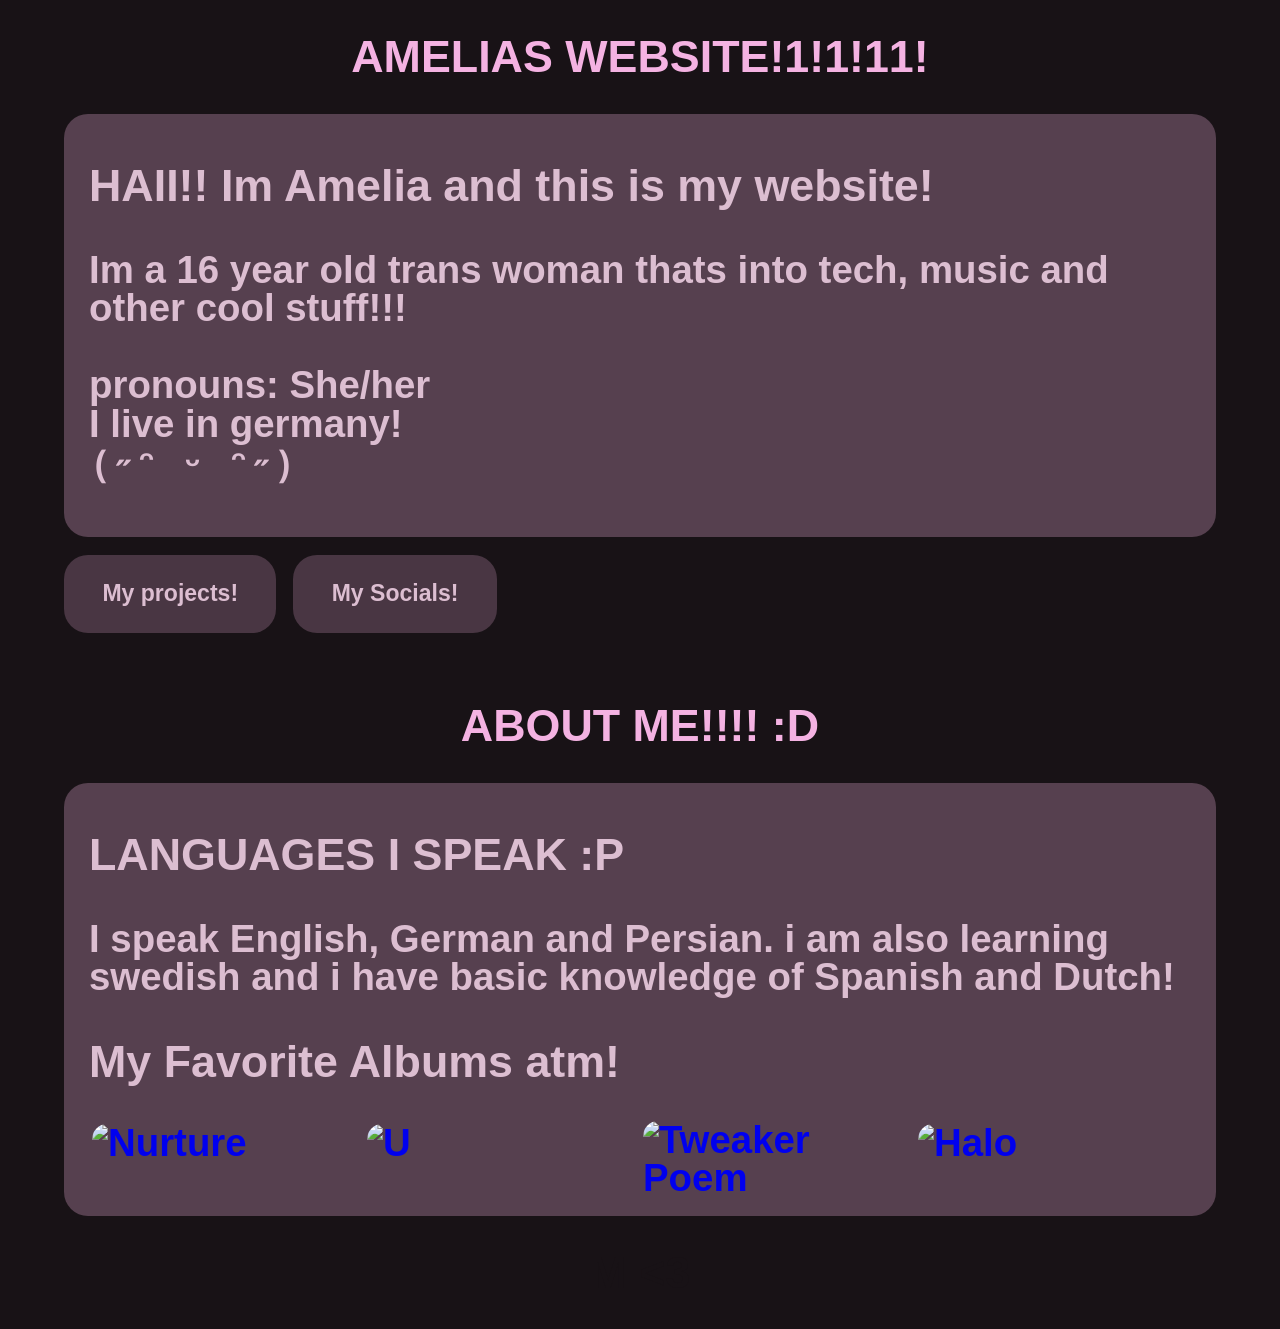
==== homepage/index.html @ c401acb7 "removed vibecoded script" ====
<!DOCTYPE html>
<meta name="viewport" content="width=device-width, initial-scale=1.0">
<meta charset="UTF-8">
<meta name="description" content="violetdoesntexists website!!!!">
<meta name="theme-color" content="#7F00FF">
<meta property="og:title" content="Amelias Website!!" />
<meta property="og:description" content="my (violetdoesntexists) website!!!!" />
<meta property="og:type" content="website" />
<head>
    <link rel="preconnect" href="https://fonts.googleapis.com">
    <link rel="preconnect" href="https://fonts.gstatic.com" crossorigin>
    <link href="https://fonts.googleapis.com/css2?family=Google+Sans+Flex:opsz,wght,GRAD,ROND@6..144,1..1000,22,78&display=swap" rel="stylesheet">
    <link href="https://fonts.googleapis.com/css2?family=Noto+Sans+Mono:wght@100..900&display=swap" rel="stylesheet">
    <link href="https://fonts.googleapis.com/css2?family=Noto+Color+Emoji&display=swap" rel="stylesheet">
    <link rel="stylesheet" href="main.css">
    <script src="main.js"></script>
    <script>
      window.va = window.va || function () { (window.vaq = window.vaq || []).push(arguments); };
    </script>
    <script defer src="/_vercel/insights/script.js"></script>
</head>
<body>
  <h1>AMELIAS WEBSITE!1!1!11!</h1>
  <div class="text-paragraphs">
  <h1 class="box">HAII!! Im Amelia and this is my website!</h1>
  <p>Im a 16 year old trans woman thats into tech, music and other cool stuff!!! <br> <br> pronouns: She/her <br> I live in germany! <br> <span class="emoticons">&#x28;&#x2F6;&#x1D54;&#x20;&#x1D55;&#x20;&#x1D54;&#x2F6;&#x29;</span></p>
  </div>
  <div class="buttons-contain">
  <br>

  <a href="projects/index.html"><button class="button">My projects!</button></a>   <a href="socials/index.html"><button class="button">My Socials!</button></a> 
  </div>
   <br>
   <br>
   <br>
  <h1> ABOUT ME!!!! :D</h1>
   <div class="text-paragraphs">
  <h1 class="box">LANGUAGES I SPEAK :P</h1>
  <p>I speak English, German and Persian. i am also learning swedish and i have basic knowledge of Spanish and Dutch!</p>
  <h1 class="box">My Favorite Albums atm!</h1>
  <div class="row">
  <div class="column">
    <a href="https://album.link/i/1894533111" class="albumlink-hover"><img src="https://cdn.hackclub.com/01a02619-85d7-7294-85c4-456554eb40ae/moa8tjbxuxd61.jpg" class="round-corners hvr-glow" alt="Nurture" style="width:75%"></a>
  </div>
  <div class="column">
    <a href="https://album.link/i/1878382378" class="albumlink-hover"><img src="https://cdn.hackclub.com/01a0261a-ed16-7113-bb11-0098aac3f6e1/a1110514802_2.jpg" class="round-corners hvr-glow" alt="U" style="width:75%"></a>
  </div>
  <div class="column">
    <a href="https://album.link/i/6778593156" class="albumlink-hover"><img src="https://cdn.hackclub.com/01a0261e-a200-7731-9ae4-56708d51f6e2/Tweaker_Poem.jpg" class="round-corners hvr-glow" alt="Tweaker Poem" style="width:75%"></a>
  </div>
  <div class="column">
    <a href="https://album.link/i/1872819106" class="albumlink-hover"++><img src="https://cdn.hackclub.com/01a02620-df2a-75d1-8760-e7640ee156e4/Tiffany_20Day-HALO.webp" class="round-corners hvr-glow" alt="Halo" style="width:75%"></a>
  </div>
</div>
</div>

  <h1 class="hidden">M &lt;&#x33;</h1>
---- homepage/main.css ----
body {
  background-color: #181216;
  margin: 0;
  height: 100%;


}

h1 {
    color: #f4b2e2;
    text-align: center;
    font-family: "Google Sans Flex", sans-serif;
    font-optical-sizing: auto;
    font-weight: 650;
    font-style: normal;
    font-size: 3.5vw;
    line-height: 1.2em;
    font-variation-settings:
        "slnt" 0,
        "wdth" 100,
        "GRAD" 45,
        "ROND" 80;
}

h1.box {
 color: #dcbed1;
 text-align: left;
}

.text-focus-in{animation:text-focus-in .7s cubic-bezier(.55,.085,.68,.53)}
@keyframes text-focus-in{0%{filter:blur(12px);opacity:0}100%{filter:blur(0);opacity:1}}

.text-paragraphs {
  background-color: #56404f;
  color: #dcbed1;
  text-align: left;
  font-family: "Google Sans Flex", sans-serif;
  font-optical-sizing: auto;
  font-weight: 650;
  font-style: normal;
  font-size: 3vw;
  line-height: 1em;
  font-variation-settings:
    "slnt" 0,
    "wdth" 100,
    "GRAD" 22,
    "ROND" 55;
  margin-left: 5%;
  margin-right: 5%;
  width: fit-content;
  height: fit-content;
  border-radius: 24px;
  padding-top: 15px;
  padding-right: 25px;
  padding-bottom: 15px;
  padding-left: 25px;
}


.emoticons {
  font-family: "Noto Sans Mono", monospace;
  font-optical-sizing: auto;
  font-weight: 650;
  font-style: normal;
  font-variation-settings:
  "wdth" 100;
  
}
.emoji-regular {
  font-family: "Noto Color Emoji", sans-serif;
  font-weight: 400;
  font-style: normal;
}

.button {
  background-color: #493643;
  border: none;
  color: #dcbed1;
  padding: 2vw 3vw;
  text-align: center;
  text-decoration: none;
  font-size: 1.8vw;
  cursor: pointer;
  border-radius: 24px;
  font-family: "Google Sans Flex", sans-serif;
  font-optical-sizing: auto;
  font-weight: 650;
  font-style: normal;
  font-variation-settings:
    "slnt" 0,
    "wdth" 100,
    "GRAD" 22,
    "ROND" 80;
  margin-right: 1vw;
  cursor: url('data:image/svg+xml,<svg xmlns="http://www.w3.org/2000/svg" width="48" height="48" viewBox="0 0 24 24"><g fill="%23000"><path d="M18 7c-3 0-5.5-1.5-9 2s-2 6-2 9c0 5 4.1 5.63 6 5 3-1 1-3 4-6s5-1 6-4c.63-1.9 0-6-5-6Z"></path><circle cx="8.2" cy="4" r="2"></circle><circle cx="4" cy="8.2" r="2"></circle><circle cx="14" cy="3" r="2"></circle><circle cx="3" cy="14" r="2"></circle></g></svg>'), auto;
}

.buttons-contain {
  display: inline-block;
  margin-right: 5%;
  margin-left: 5%;
}
.background {
    background-color: #181216;
    height: 100vh; 
    background-size: cover;
    background-position: center;
}

.hidden {
 color: #181216;
}

.paragraph-countries {
  font-size: 2.5vw;
}

/* Three image containers (use 25% for four, and 50% for two, etc) */
.column {
  float: left;
  width: 15%;
  padding: 2.5px;
}

/* Clear floats after image containers */
.row::after {
  content: "";
  clear: both;
  display: table;
}

 .row {
  display: flex;
}

.column {
  flex: 15%;
  padding: 2.5px;
}

@media screen and (max-width: 500px) {
  .column {
    width: 100%;
  }
}

.albumlink-hover {
cursor: url('data:image/svg+xml,<svg xmlns="http://www.w3.org/2000/svg" width="48" height="48" viewBox="0 0 24 24"><g fill="%23000"><path d="M18 7c-3 0-5.5-1.5-9 2s-2 6-2 9c0 5 4.1 5.63 6 5 3-1 1-3 4-6s5-1 6-4c.63-1.9 0-6-5-6Z"></path><circle cx="8.2" cy="4" r="2"></circle><circle cx="4" cy="8.2" r="2"></circle><circle cx="14" cy="3" r="2"></circle><circle cx="3" cy="14" r="2"></circle></g></svg>'), auto;
}

/* Round Corners */
.round-corners {
   border-radius: 0.4em;
}

.hvr-glow {
  display: inline-block;
  vertical-align: middle;
  -webkit-transform: perspective(1px) translateZ(0);
  transform: perspective(1px) translateZ(0);
  box-shadow: 0 0 1px rgba(0, 0, 0, 0);
  -webkit-transition-duration: 0.3s;
  transition-duration: 0.3s;
  -webkit-transition-property: box-shadow;
  transition-property: box-shadow;
}
.hvr-glow:hover, .hvr-glow:focus, .hvr-glow:active {
  box-shadow: 0 0 8px rgba(0, 0, 0, 0.6);
}
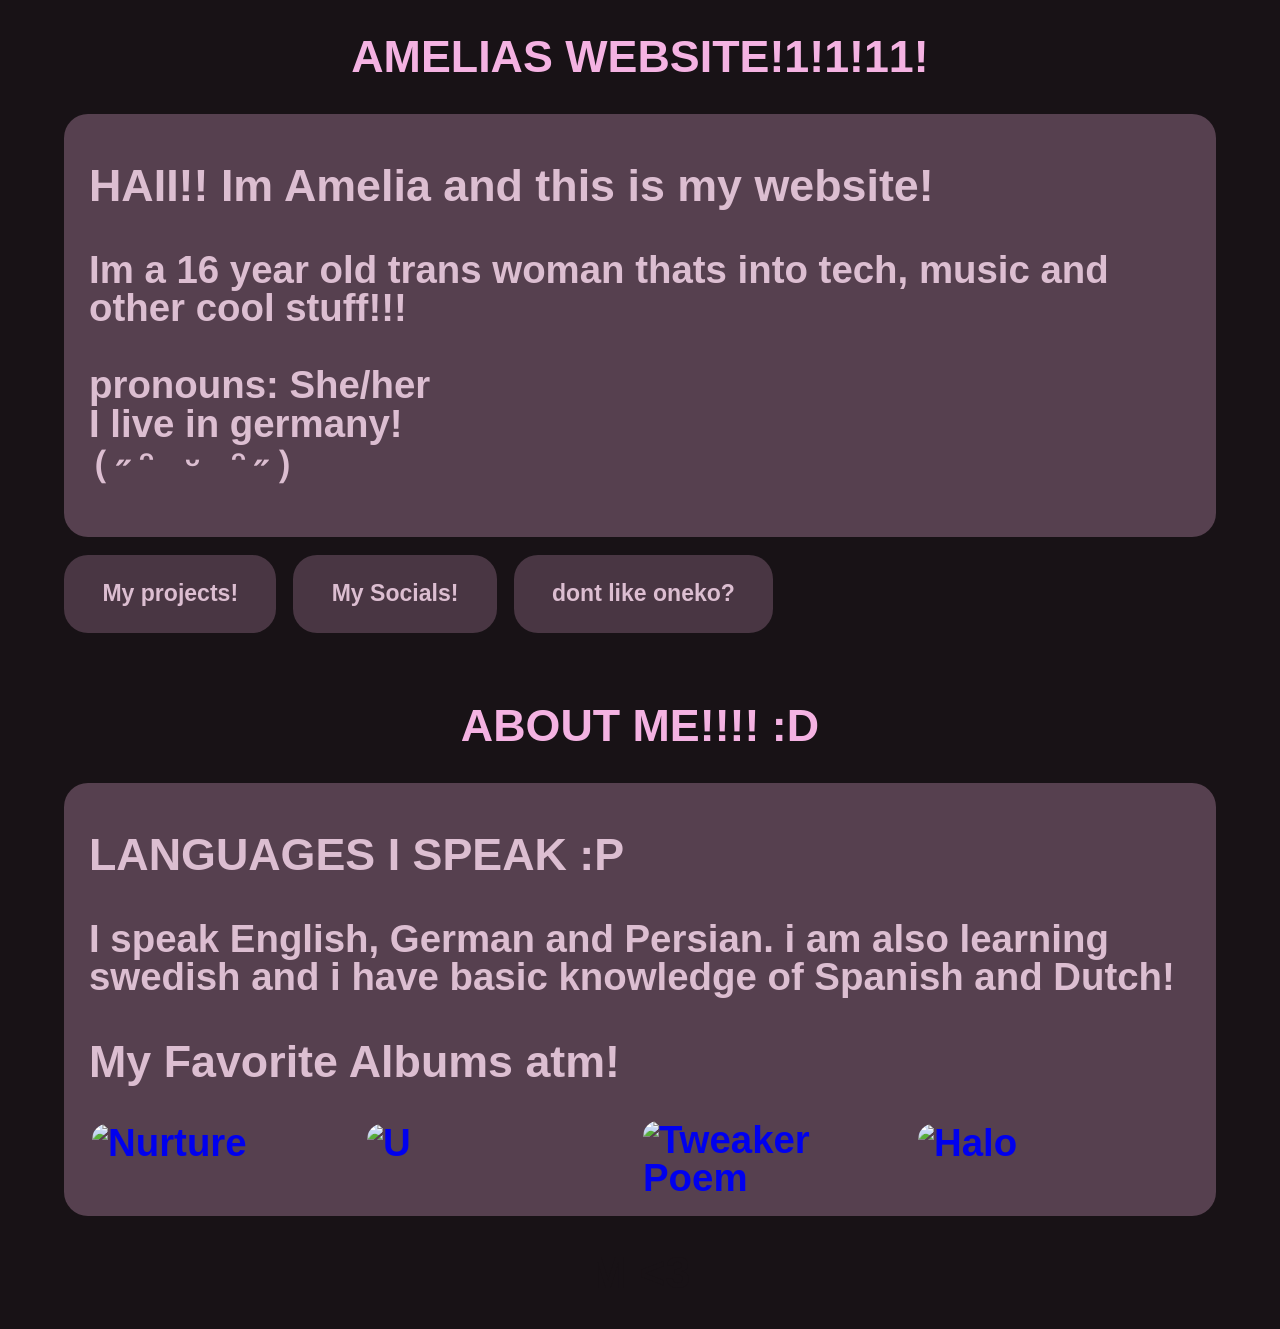
==== commit 43c5920c: "quick fix" ====
--- a/homepage/index.html
+++ b/homepage/index.html
@@ -13,13 +13,13 @@
     <link href="https://fonts.googleapis.com/css2?family=Noto+Sans+Mono:wght@100..900&display=swap" rel="stylesheet">
     <link href="https://fonts.googleapis.com/css2?family=Noto+Color+Emoji&display=swap" rel="stylesheet">
     <link rel="stylesheet" href="main.css">
-    <script src="main.js"></script>
     <script>
       window.va = window.va || function () { (window.vaq = window.vaq || []).push(arguments); };
     </script>
     <script defer src="/_vercel/insights/script.js"></script>
 </head>
 <body>
+  <script src="neko.js"></script>
   <h1>AMELIAS WEBSITE!1!1!11!</h1>
   <div class="text-paragraphs">
   <h1 class="box">HAII!! Im Amelia and this is my website!</h1>
@@ -28,7 +28,7 @@
   <div class="buttons-contain">
   <br>
 
-  <a href="projects/index.html"><button class="button">My projects!</button></a>   <a href="socials/index.html"><button class="button">My Socials!</button></a> 
+  <a href="projects/index.html"><button class="button">My projects!</button></a>   <a href="socials/index.html"><button class="button">My Socials!</button></a> <a href="noneko/index.html"><button class="button">dont like oneko?</button></a>
   </div>
    <br>
    <br>
--- a/homepage/main.css
+++ b/homepage/main.css
@@ -32,6 +32,7 @@
 @keyframes text-focus-in{0%{filter:blur(12px);opacity:0}100%{filter:blur(0);opacity:1}}
 
 .text-paragraphs {
+  text-decoration: none;
   background-color: #56404f;
   color: #dcbed1;
   text-align: left;
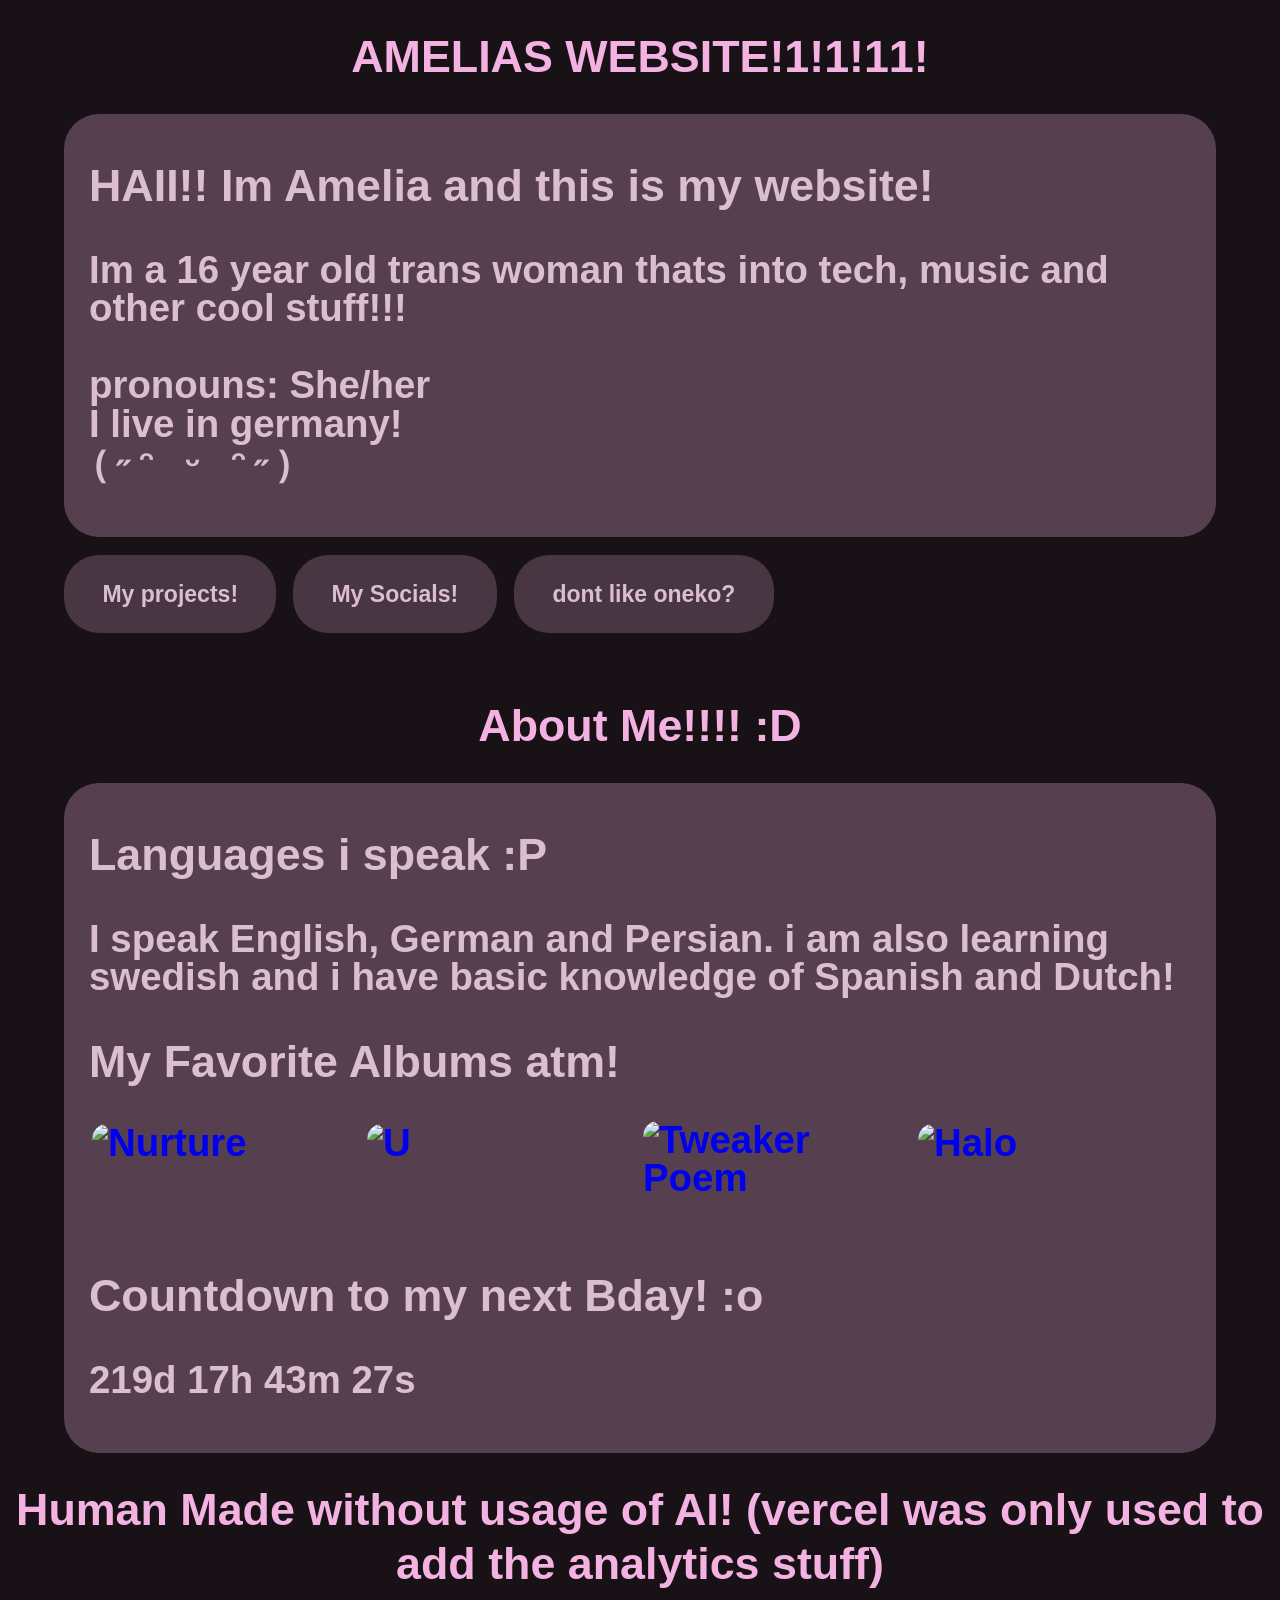
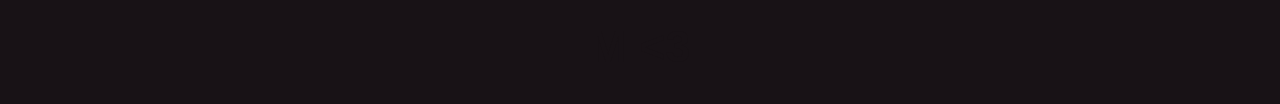
==== commit 5bfa8a1b: "added stuff" ====
--- a/homepage/index.html
+++ b/homepage/index.html
@@ -17,6 +17,7 @@
       window.va = window.va || function () { (window.vaq = window.vaq || []).push(arguments); };
     </script>
     <script defer src="/_vercel/insights/script.js"></script>
+    <script src="main.js"></script>
 </head>
 <body>
   <script src="neko.js"></script>
@@ -28,14 +29,14 @@
   <div class="buttons-contain">
   <br>
 
-  <a href="projects/index.html"><button class="button">My projects!</button></a>   <a href="socials/index.html"><button class="button">My Socials!</button></a> <a href="noneko/index.html"><button class="button">dont like oneko?</button></a>
+  <a href="projects/index.html"><button class="button hvr-glow">My projects!</button></a>   <a href="socials/index.html"><button class="button hvr-glow">My Socials!</button></a> <a href="noneko/index.html"><button class="button hvr-glow">dont like oneko?</button></a>
   </div>
    <br>
    <br>
    <br>
-  <h1> ABOUT ME!!!! :D</h1>
+  <h1> About Me!!!! :D</h1>
    <div class="text-paragraphs">
-  <h1 class="box">LANGUAGES I SPEAK :P</h1>
+  <h1 class="box">Languages i speak :P</h1>
   <p>I speak English, German and Persian. i am also learning swedish and i have basic knowledge of Spanish and Dutch!</p>
   <h1 class="box">My Favorite Albums atm!</h1>
   <div class="row">
@@ -49,9 +50,13 @@
     <a href="https://album.link/i/6778593156" class="albumlink-hover"><img src="https://cdn.hackclub.com/01a0261e-a200-7731-9ae4-56708d51f6e2/Tweaker_Poem.jpg" class="round-corners hvr-glow" alt="Tweaker Poem" style="width:75%"></a>
   </div>
   <div class="column">
-    <a href="https://album.link/i/1872819106" class="albumlink-hover"++><img src="https://cdn.hackclub.com/01a02620-df2a-75d1-8760-e7640ee156e4/Tiffany_20Day-HALO.webp" class="round-corners hvr-glow" alt="Halo" style="width:75%"></a>
+    <a href="https://album.link/i/1872819106" class="albumlink-hover"><img src="https://cdn.hackclub.com/01a02620-df2a-75d1-8760-e7640ee156e4/Tiffany_20Day-HALO.webp" class="round-corners hvr-glow" alt="Halo" style="width:75%"></a> 
   </div>
+  </div>
+  <br>
+  <h1 class="box">Countdown to my next Bday! :o</h1>
+  <p id="bday">loading...</p>
+  <h1 class="box"></h1>
 </div>
-</div>
-
+  <h1>Human Made without usage of AI! (vercel was only used to add the analytics stuff)</h1>
   <h1 class="hidden">M &lt;&#x33;</h1>
--- a/homepage/main.css
+++ b/homepage/main.css
@@ -51,7 +51,7 @@
   margin-right: 5%;
   width: fit-content;
   height: fit-content;
-  border-radius: 24px;
+  border-radius: 35px;
   padding-top: 15px;
   padding-right: 25px;
   padding-bottom: 15px;
@@ -83,7 +83,7 @@
   text-decoration: none;
   font-size: 1.8vw;
   cursor: pointer;
-  border-radius: 24px;
+  border-radius: 35px;
   font-family: "Google Sans Flex", sans-serif;
   font-optical-sizing: auto;
   font-weight: 650;
@@ -167,5 +167,5 @@
   transition-property: box-shadow;
 }
 .hvr-glow:hover, .hvr-glow:focus, .hvr-glow:active {
-  box-shadow: 0 0 8px rgba(0, 0, 0, 0.6);
+  box-shadow: 0 0 10px rgba(0, 0, 0, 0.6);
 }
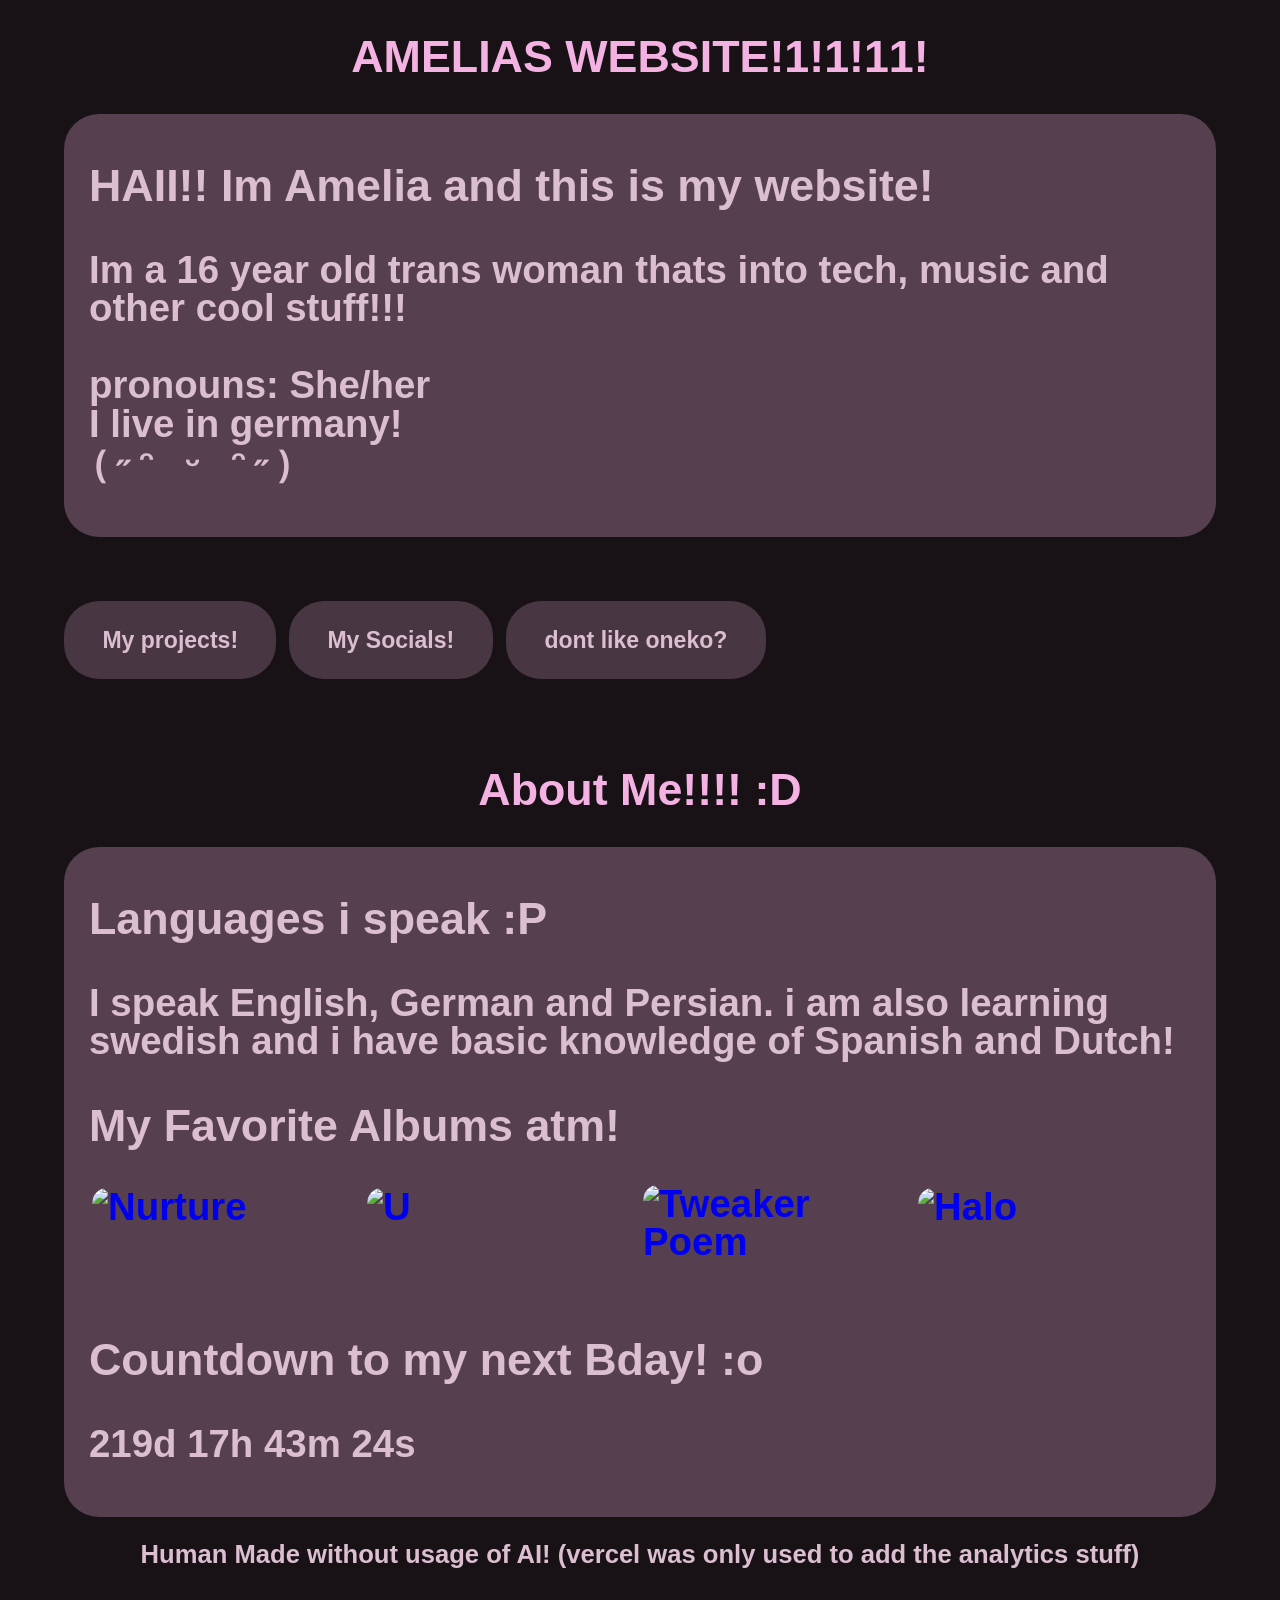
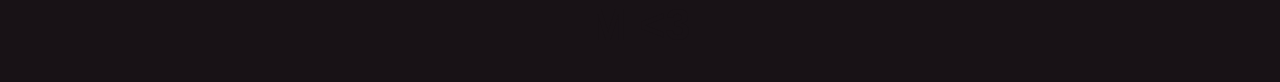
==== commit b2258f21: "fixed ai info thingy scaling" ====
--- a/homepage/index.html
+++ b/homepage/index.html
@@ -58,5 +58,5 @@
   <p id="bday">loading...</p>
   <h1 class="box"></h1>
 </div>
-  <h1>Human Made without usage of AI! (vercel was only used to add the analytics stuff)</h1>
+  <p class="ai-text">Human Made without usage of AI! (vercel was only used to add the analytics stuff)</p>
   <h1 class="hidden">M &lt;&#x33;</h1>
--- a/homepage/main.css
+++ b/homepage/main.css
@@ -97,11 +97,21 @@
   cursor: url('data:image/svg+xml,<svg xmlns="http://www.w3.org/2000/svg" width="48" height="48" viewBox="0 0 24 24"><g fill="%23000"><path d="M18 7c-3 0-5.5-1.5-9 2s-2 6-2 9c0 5 4.1 5.63 6 5 3-1 1-3 4-6s5-1 6-4c.63-1.9 0-6-5-6Z"></path><circle cx="8.2" cy="4" r="2"></circle><circle cx="4" cy="8.2" r="2"></circle><circle cx="14" cy="3" r="2"></circle><circle cx="3" cy="14" r="2"></circle></g></svg>'), auto;
 }
 
+
 .buttons-contain {
-  display: inline-block;
+  display: flex;
   margin-right: 5%;
   margin-left: 5%;
+  margin-top: 5%;
 }
+
+@media only screen and (max-width:580px) { 
+  .button {width: 100%; margin-right: 0%; margin-top: 5%; font-size: 5vw}
+  .buttons-contain {flex-direction: column; margin-top: 0%; margin-bottom: 0%; }
+  h1 {font-size: 6vw;}
+  .text-paragraphs {font-size: 5vw}
+}
+ 
 .background {
     background-color: #181216;
     height: 100vh; 
@@ -169,3 +179,19 @@
 .hvr-glow:hover, .hvr-glow:focus, .hvr-glow:active {
   box-shadow: 0 0 10px rgba(0, 0, 0, 0.6);
 }
+
+.ai-text {
+  font-size: 2vw;
+  color: #dcbed1;
+  text-align: center;
+  font-family: "Google Sans Flex", sans-serif;
+  font-optical-sizing: auto;
+  font-weight: 650;
+  font-style: normal;
+  line-height: 1em;
+  font-variation-settings:
+    "slnt" 0,
+    "wdth" 100,
+    "GRAD" 22,
+    "ROND" 55;
+}
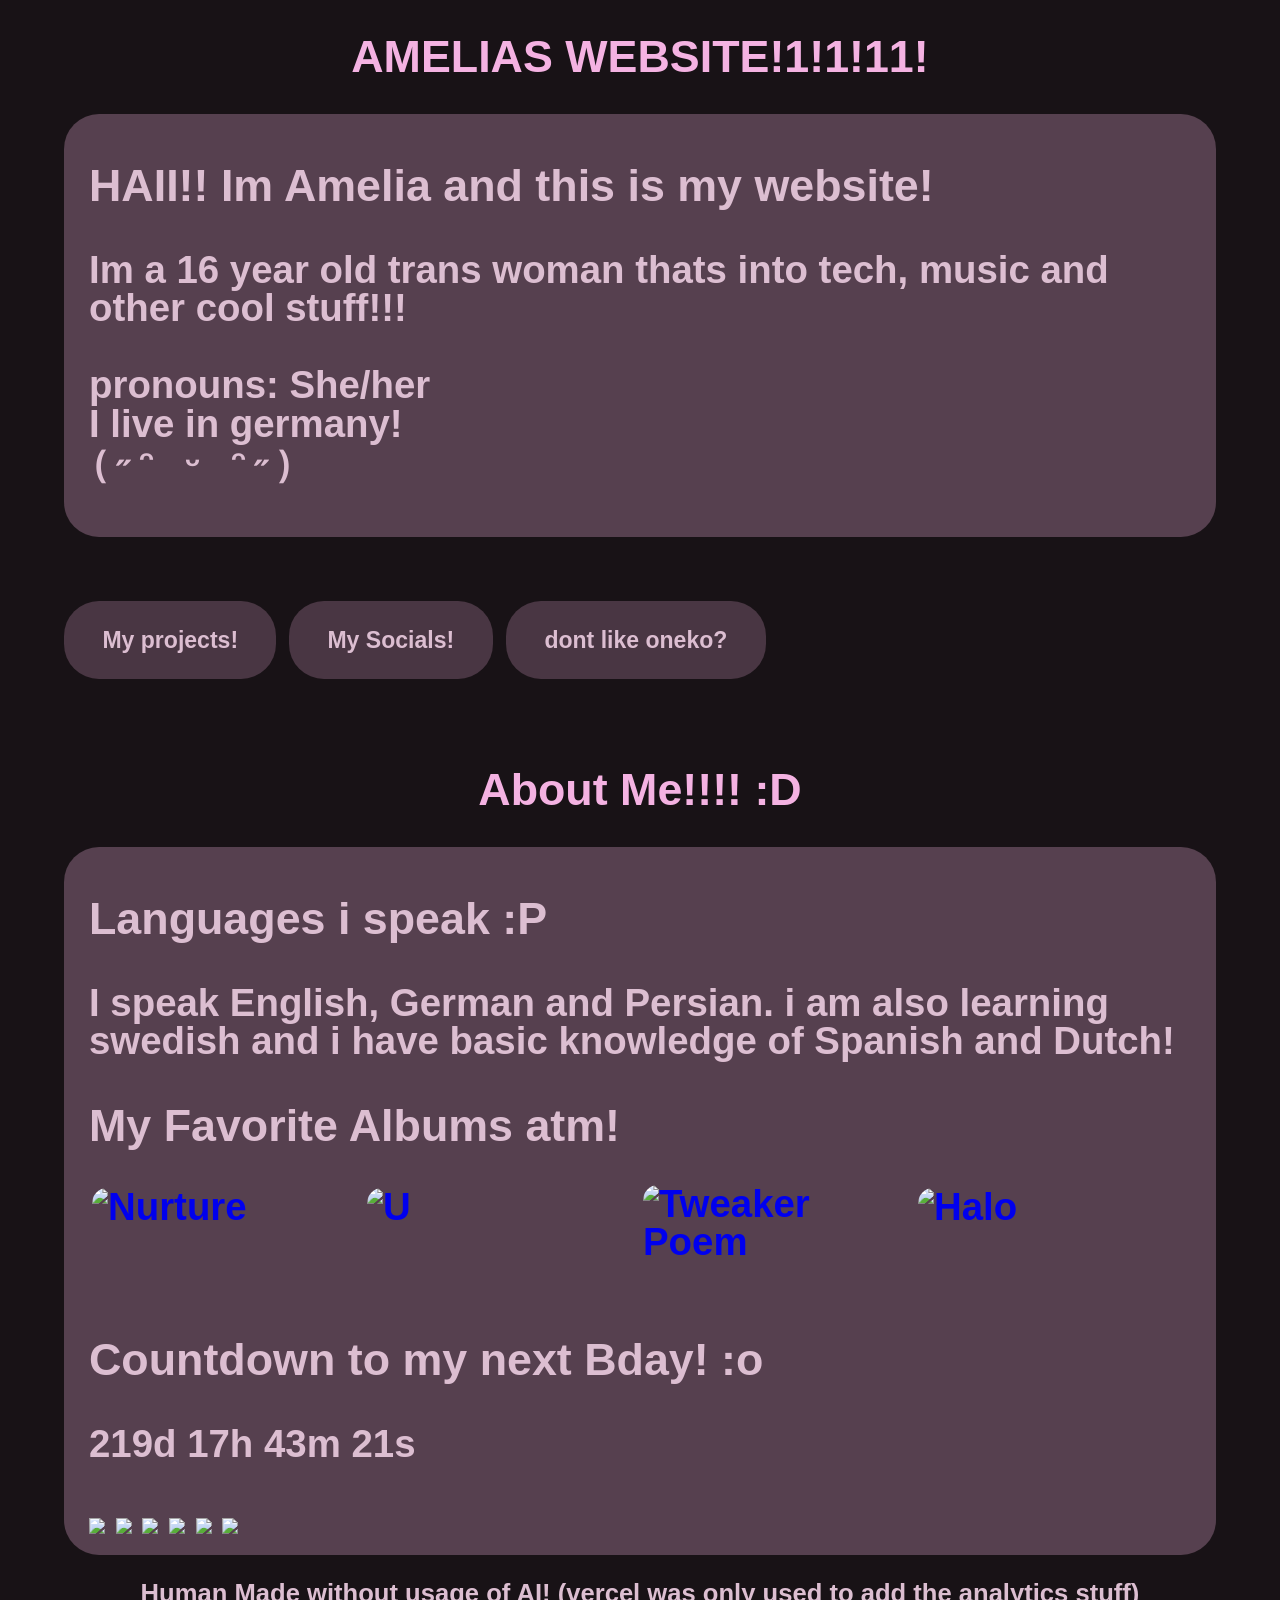
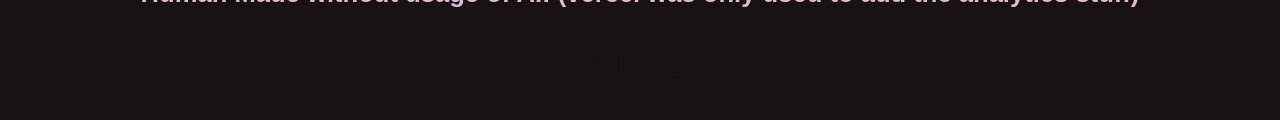
==== commit aafda575: "added stamps!" ====
--- a/homepage/index.html
+++ b/homepage/index.html
@@ -56,7 +56,8 @@
   <br>
   <h1 class="box">Countdown to my next Bday! :o</h1>
   <p id="bday">loading...</p>
-  <h1 class="box"></h1>
-</div>
+  <img class="stamps" src="https://pixelsafari.neocities.org/stamps/pom.png"> <img class="stamps" src="https://cdn.hackclub.com/01a029ed-d6ac-7047-bc1d-812ebba4d06e/d329dkv-bdbb220d-f821-4c7b-8bd4-c4d261c3d76f.gif"> <img class="stamps" src="https://cdn.hackclub.com/01a029e9-9192-7722-8dde-40471a7019b3/d8af67m-7532ad96-4c82-4ec7-9dbe-2393151640cc.png"> <img class="stamps" src="https://cdn.hackclub.com/01a029eb-97fb-7ac5-a0d7-5e4fdc7f24bd/dkpwu9w-82fa647d-97c2-47ff-a58c-fd9800ca9782.png"> <img src="https://cdn.hackclub.com/01a029f1-9f7f-7e4d-8169-45f889c13fe3/chubby_baby_seal_stamp__by_alexcloverlover_dl6r0mh-fullview.jpg" class="stamps"> <img src="https://cdn.hackclub.com/01a029f3-a038-719b-ac25-18539c1cbcf9/d2u9n9b-7dd8ca37-3989-49b1-a6ab-a0cc52954295.gif
+  " class="stamps">
+</div> 
   <p class="ai-text">Human Made without usage of AI! (vercel was only used to add the analytics stuff)</p>
   <h1 class="hidden">M &lt;&#x33;</h1>
--- a/homepage/main.css
+++ b/homepage/main.css
@@ -194,4 +194,8 @@
     "wdth" 100,
     "GRAD" 22,
     "ROND" 55;
+}
+
+.stamps {
+  width: 200px;
 }
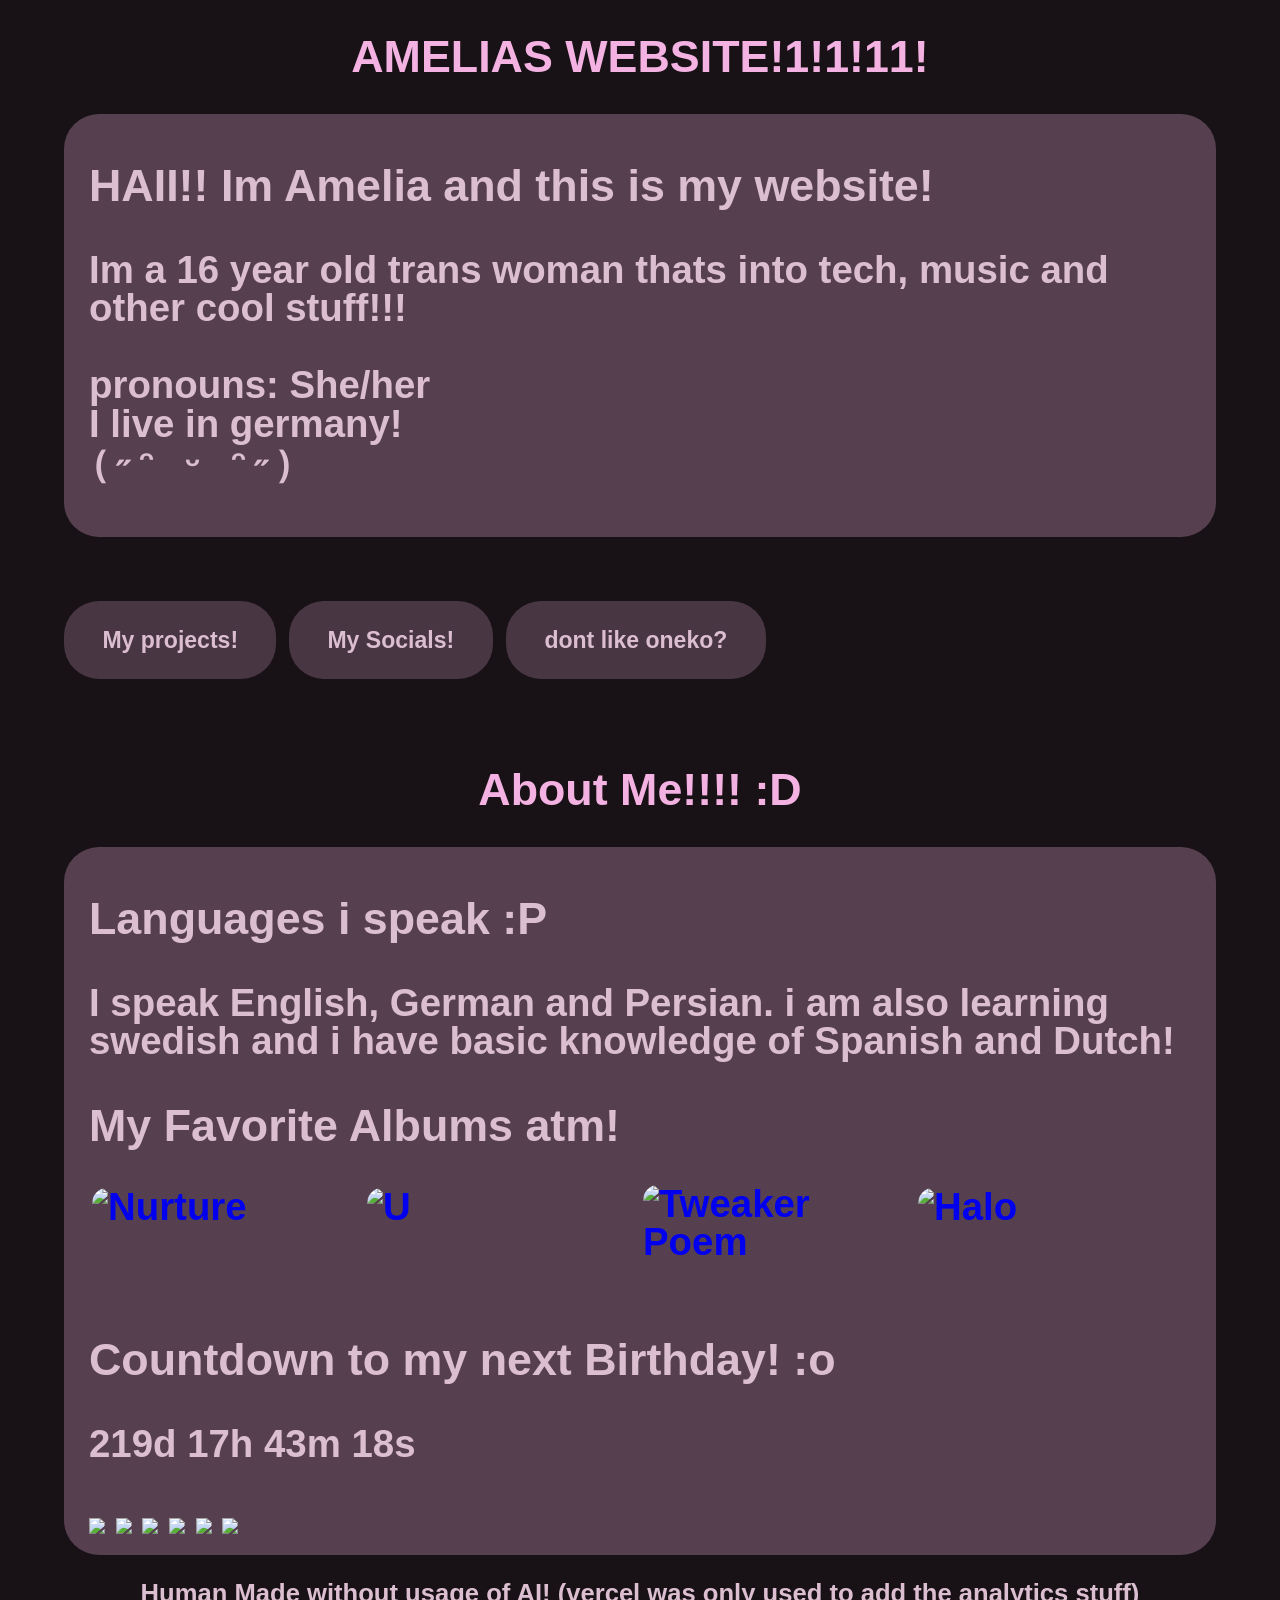
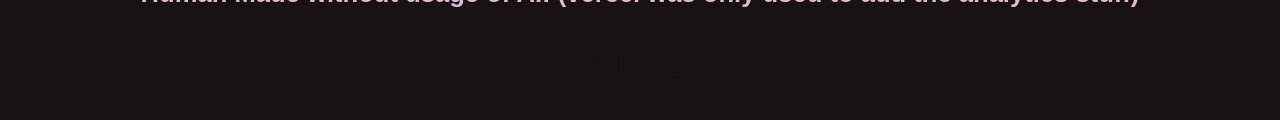
==== commit 6b203497: "looks nicer" ====
--- a/homepage/index.html
+++ b/homepage/index.html
@@ -54,7 +54,7 @@
   </div>
   </div>
   <br>
-  <h1 class="box">Countdown to my next Bday! :o</h1>
+  <h1 class="box">Countdown to my next Birthday! :o</h1>
   <p id="bday">loading...</p>
   <img class="stamps" src="https://pixelsafari.neocities.org/stamps/pom.png"> <img class="stamps" src="https://cdn.hackclub.com/01a029ed-d6ac-7047-bc1d-812ebba4d06e/d329dkv-bdbb220d-f821-4c7b-8bd4-c4d261c3d76f.gif"> <img class="stamps" src="https://cdn.hackclub.com/01a029e9-9192-7722-8dde-40471a7019b3/d8af67m-7532ad96-4c82-4ec7-9dbe-2393151640cc.png"> <img class="stamps" src="https://cdn.hackclub.com/01a029eb-97fb-7ac5-a0d7-5e4fdc7f24bd/dkpwu9w-82fa647d-97c2-47ff-a58c-fd9800ca9782.png"> <img src="https://cdn.hackclub.com/01a029f1-9f7f-7e4d-8169-45f889c13fe3/chubby_baby_seal_stamp__by_alexcloverlover_dl6r0mh-fullview.jpg" class="stamps"> <img src="https://cdn.hackclub.com/01a029f3-a038-719b-ac25-18539c1cbcf9/d2u9n9b-7dd8ca37-3989-49b1-a6ab-a0cc52954295.gif
   " class="stamps">
--- a/homepage/main.css
+++ b/homepage/main.css
@@ -110,6 +110,7 @@
   .buttons-contain {flex-direction: column; margin-top: 0%; margin-bottom: 0%; }
   h1 {font-size: 6vw;}
   .text-paragraphs {font-size: 5vw}
+  .stamps { opacity: 0; display: none;}
 }
  
 .background {
